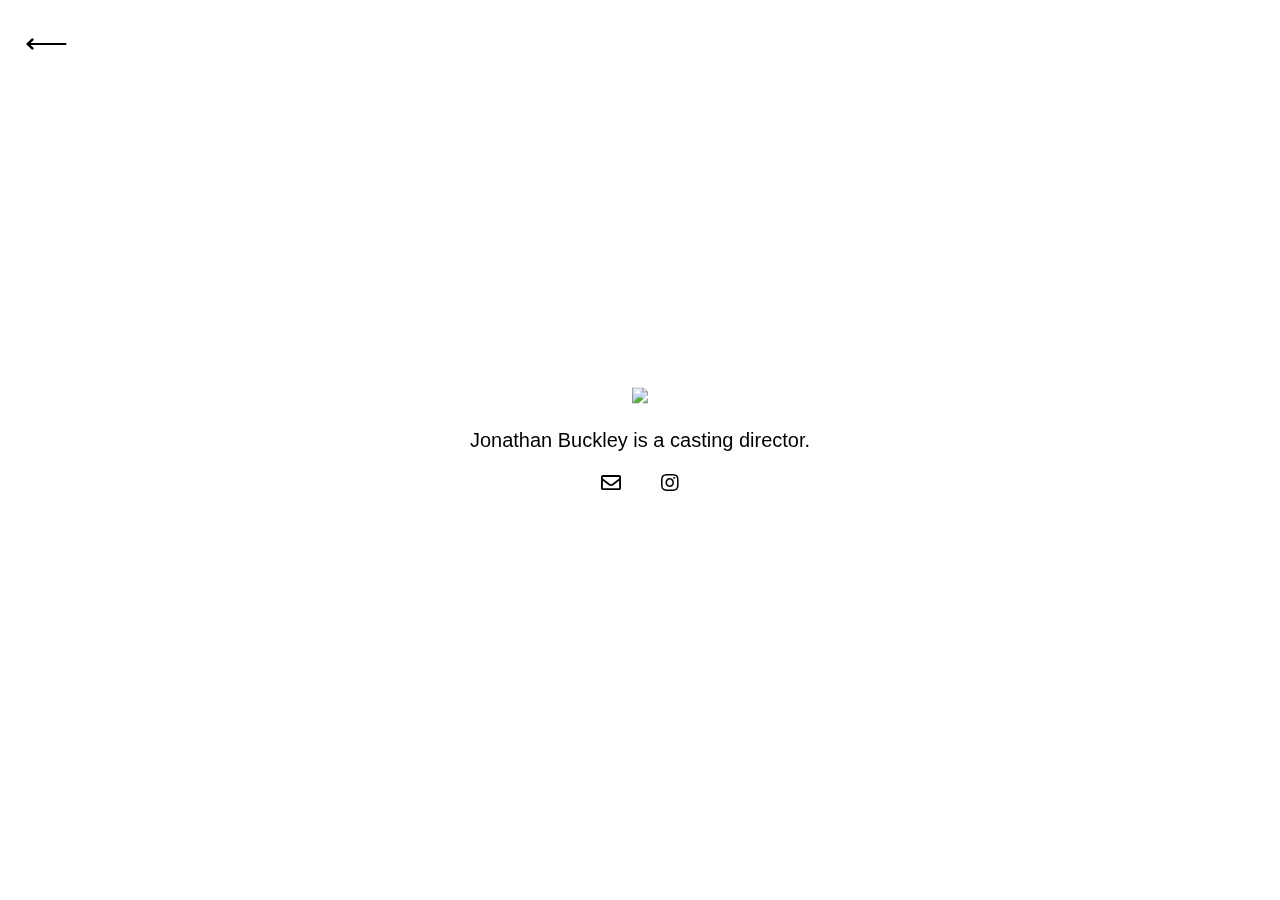
==== bio.html @ 56ee3399 "contact icons" ====
<!DOCTYPE html>
<head>
  <meta charset="utf-8">
  <meta name="viewport" content="width=device-width, initial-scale=1">
  <link rel="icon" href="favicon.png">
  <title>Jonny Problem – Bio</title>
  <link rel="stylesheet" href="default.css">
  <link rel="stylesheet" href="https://cdnjs.cloudflare.com/ajax/libs/font-awesome/5.11.2/css/all.css">
  <link rel="stylesheet" href="https://use.typekit.net/zrv1nka.css">
</head>

<body>
  <div class="back">
    <a href="./">&#10229;</a>
  </div>
  <div class="main-content">
    <div class="vid-box">
      <a target="_blank" href="https://youtu.be/G8Hp-AKrfm0"><img src="the_london.gif" /></a>
    </div>
    <p>Jonathan Buckley is a casting director.</p>
    <p class="iconlinks"><a href="mailto:jonathanbuckley6@gmail.com" target="_blank"><i class="far fa-envelope"></i></a><a href="https://instagram.com/jonnyproblem" target="_blank"><i class="fab fa-instagram"></i></a></p>
  </div>

</body>
---- default.css ----
/* iphone 5 */
html {
  height: 100%;
}

body {
  min-width: 320px;
  min-height: 568px;
  margin: 0px;
  padding: 0px;
  display: -webkit-box;
  display: -ms-flexbox;
  display: flex;
  justify-content: center;
  align-items: center;
  font-family: pragmatica-extended, sans-serif;
  font-weight: 200;
  font-size: 12px;
  height: 100%;
}

.main-content {
  overflow: scroll;
  text-align: center;
  position: fixed;
  top: 50%;
  -webkit-transform: translateY(-50%);
       -moz-transform: translateY(-50%);
        -ms-transform: translateY(-50%);
         -o-transform: translateY(-50%);
            transform: translateY(-50%);
}

.iconlinks a {
  padding: 0 20px;
}

.back {
  position: fixed;
  top: 0;
  left: 0;
  margin: 0.83em;
  font-size: 1.5em;
  z-index: 100;
}

.list {
  display: flex;
  flex-direction: column;
  height: 100%;
  width: 100%;
  overflow: auto;
  text-align: center;
  position: fixed;
}

.list::before, .list::after {
  content: '';
}
.list::before {
  margin-top: auto;
}
.list::after {
  margin-bottom: auto;
}

.list ul {
  list-style: none;
  padding: 0;
}

.list ul li {
  padding: 3px;
}

a {
  color: #000000;
  text-decoration: none;
}

a:hover {
  color: #6e6e6e;
  text-decoration: none;
}

.row {
  display: -webkit-box;
  display: -ms-flexbox;
  display: flex;
  align-items: center;
  margin-bottom: 30px;
}

.row1{
  animation: 1s ease-out 0s 1 slideInFromLeft;
  justify-content: space-between;

}

.row2 {
  justify-content: space-between;
}

.text-box {
  height: 130px;
  width: 100px;
  display: -webkit-box;
  display: -ms-flexbox;
  display: flex;
  float: right;
}

.work {
  align-items: flex-end;
  justify-content: flex-start;
}

.bio {
  align-items: flex-start;
  justify-content: flex-end;
}

.text-box p {
  margin: 0;
  font-size: 20px;
}

.vid-box img {
  max-height: 130px;
}

/* iphone 6/7/8 */
@media only screen and (min-width: 374px) {
  .text-box p {
    font-size: 25px;
  }

  .row {
    margin-bottom: 30px;
  }

  .vid-box img {
    max-height: 150px;
    width: auto;
  }

  .text-box {
    height: 150px;
  }
}

/* plus phones */
@media only screen and (min-width: 413px) {
  body {
    font-size: 15px;
  }

  .row {
    margin-bottom: 30px;
  }

  .vid-box img {
    max-height: 170px;
    width: auto;
  }

  .text-box {
    height: 170px;
  }
}


@media only screen and (min-width: 767px) {
  body {
    font-size: 20px;
  }

  .text-box p {
    font-size: 30px;
  }

  .row {
    margin-bottom: 30px;
  }

  .vid-box img {
    max-height: 200px;
    width: auto;
  }

  .text-box {
    height: 200px;
    width: 200px;
  }
}

@media only screen and (min-width: 1366px) {
  .row {
    margin-bottom: 30px;
  }

  .vid-box img {
    max-height: 220px;
    width: auto;
  }

  .text-box {
    height: 220px;
    width: 300px;
  }
}

/* @keyframes slideInFromLeft {
  0% {
    transform: translateX(-100%);
  }
  100% {
    transform: translateX(0);
  }
}

@keyframes slideInFromRight {
  0% {
    transform: translateX(100%);
  }
  100% {
    transform: translateX(0);
  }
} */
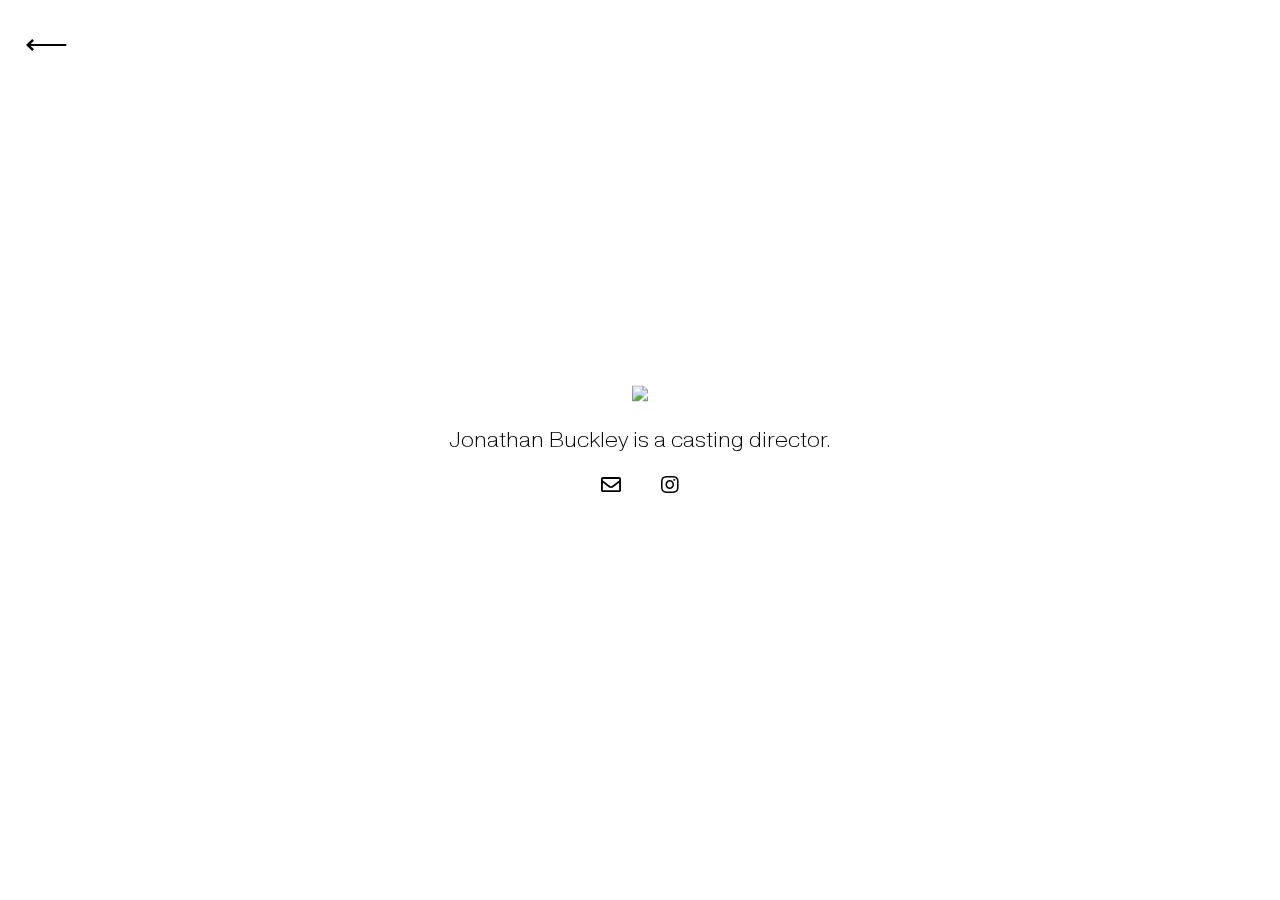
==== commit 2fa4421f: "local fonts" ====
--- a/bio.html
+++ b/bio.html
@@ -6,7 +6,6 @@
   <title>Jonny Problem – Bio</title>
   <link rel="stylesheet" href="default.css">
   <link rel="stylesheet" href="https://cdnjs.cloudflare.com/ajax/libs/font-awesome/5.11.2/css/all.css">
-  <link rel="stylesheet" href="https://use.typekit.net/zrv1nka.css">
 </head>
 
 <body>
--- a/default.css
+++ b/default.css
@@ -1,4 +1,14 @@
 /* iphone 5 */
+@font-face {
+    font-family: pragmatica-extended;
+    font-weight: 700;
+    src: url("fonts/PragmaticaExtended-Bold.ttf") format("truetype");
+}
+@font-face {
+    font-family: pragmatica-extended;
+    font-weight: 200;
+    src: url("fonts/PragmaticaExtended-ExtraLight.ttf") format("truetype");
+}
 html {
   height: 100%;
 }
@@ -70,7 +80,7 @@
 }
 
 .list ul li {
-  padding: 3px;
+  padding: 5px;
 }
 
 a {
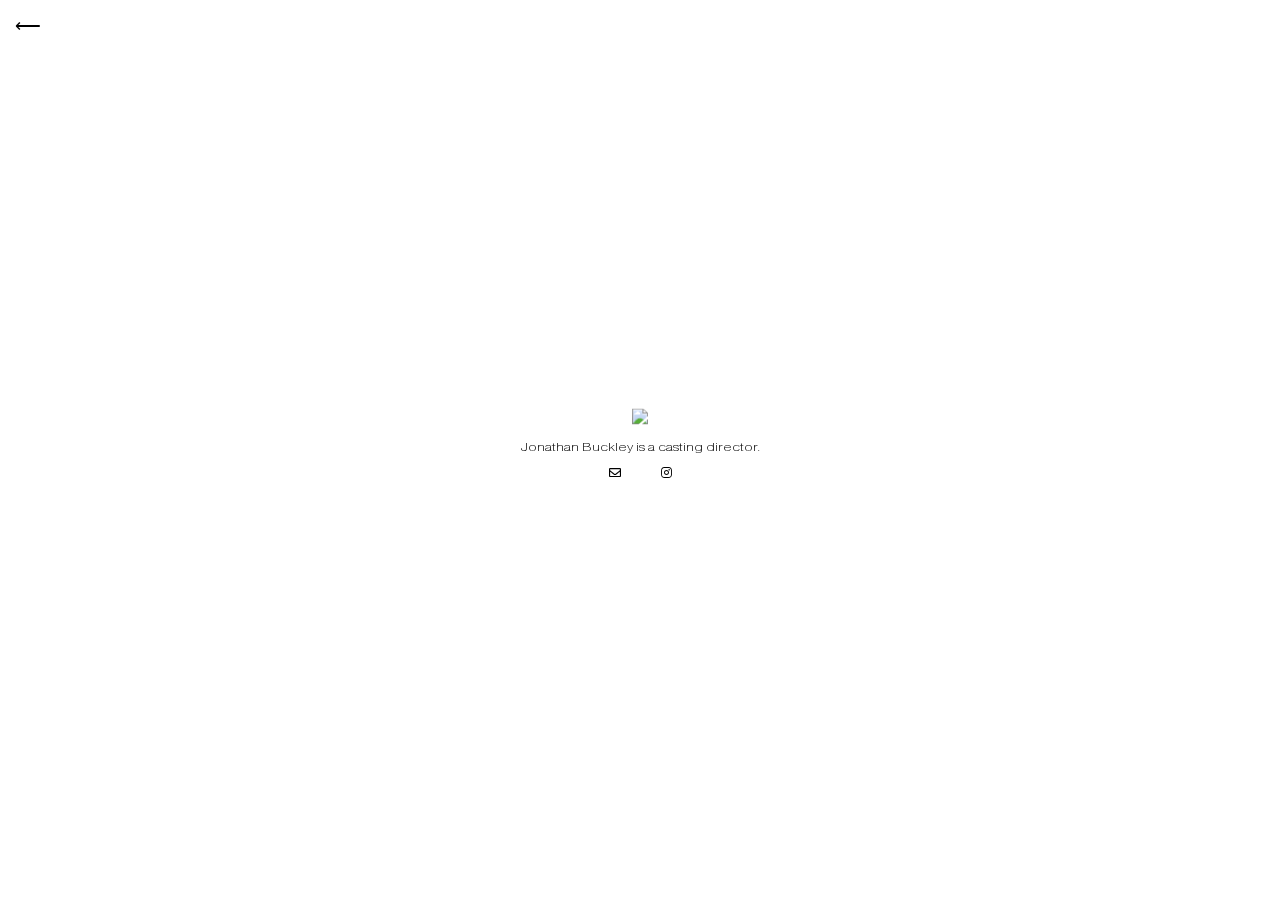
==== commit 5e2fd75d: "new work and email update" ====
--- a/bio.html
+++ b/bio.html
@@ -1,23 +1,25 @@
 <!DOCTYPE html>
-<head>
-  <meta charset="utf-8">
-  <meta name="viewport" content="width=device-width, initial-scale=1">
-  <link rel="icon" href="favicon.png">
-  <title>Jonny Problem – Bio</title>
-  <link rel="stylesheet" href="default.css">
-  <link rel="stylesheet" href="https://cdnjs.cloudflare.com/ajax/libs/font-awesome/5.11.2/css/all.css">
-</head>
+<html lang="en" dir="ltr">
+  <head>
+    <meta charset="utf-8">
+    <meta name="viewport" content="width=device-width, initial-scale=1">
+    <link rel="icon" href="favicon.png">
+    <title>Jonny Problem – Bio</title>
+    <link rel="stylesheet" href="default.css">
+    <link rel="stylesheet" href="https://cdnjs.cloudflare.com/ajax/libs/font-awesome/5.11.2/css/all.css">
+  </head>
 
-<body>
-  <div class="back">
-    <a href="./">&#10229;</a>
-  </div>
-  <div class="main-content">
-    <div class="vid-box">
-      <a target="_blank" href="https://youtu.be/G8Hp-AKrfm0"><img src="the_london.gif" /></a>
+  <body>
+    <div class="back">
+      <a href="./">&#10229;</a>
     </div>
-    <p>Jonathan Buckley is a casting director.</p>
-    <p class="iconlinks"><a href="mailto:jonathanbuckley6@gmail.com" target="_blank"><i class="far fa-envelope"></i></a><a href="https://instagram.com/jonnyproblem" target="_blank"><i class="fab fa-instagram"></i></a></p>
-  </div>
+    <div class="main-content">
+      <div class="vid-box">
+        <a target="_blank" href="https://youtu.be/G8Hp-AKrfm0"><img src="the_london.gif" /></a>
+      </div>
+      <p>Jonathan Buckley is a casting director.</p>
+      <p class="iconlinks"><a href="mailto:jonnyproblemcasting@gmail.com" target="_blank"><i class="far fa-envelope"></i></a><a href="https://instagram.com/jonnyproblem" target="_blank"><i class="fab fa-instagram"></i></a></p>
+    </div>
 
-</body>
+  </body>
+</html>
--- a/default.css
+++ b/default.css
@@ -61,7 +61,7 @@
   width: 100%;
   overflow: auto;
   text-align: center;
-  position: fixed;
+  /* position: fixed; */
 }
 
 .list::before, .list::after {
@@ -77,6 +77,7 @@
 .list ul {
   list-style: none;
   padding: 0;
+  padding-bottom: 20px;
 }
 
 .list ul li {
@@ -104,6 +105,7 @@
 .row1{
   animation: 1s ease-out 0s 1 slideInFromLeft;
   justify-content: space-between;
+  margin-top: 30px;
 
 }
 
@@ -140,7 +142,7 @@
 }
 
 /* iphone 6/7/8 */
-@media only screen and (min-width: 374px) {
+@media only screen and (min-width: 374px) and (orientation: portrait) {
   .text-box p {
     font-size: 25px;
   }
@@ -160,7 +162,7 @@
 }
 
 /* plus phones */
-@media only screen and (min-width: 413px) {
+@media only screen and (min-width: 413px) and (orientation: portrait) {
   body {
     font-size: 15px;
   }
@@ -180,7 +182,7 @@
 }
 
 
-@media only screen and (min-width: 767px) {
+@media only screen and (min-width: 767px) and (orientation: portrait) {
   body {
     font-size: 20px;
   }
@@ -204,7 +206,7 @@
   }
 }
 
-@media only screen and (min-width: 1366px) {
+@media only screen and (min-width: 1000px) {
   .row {
     margin-bottom: 30px;
   }
